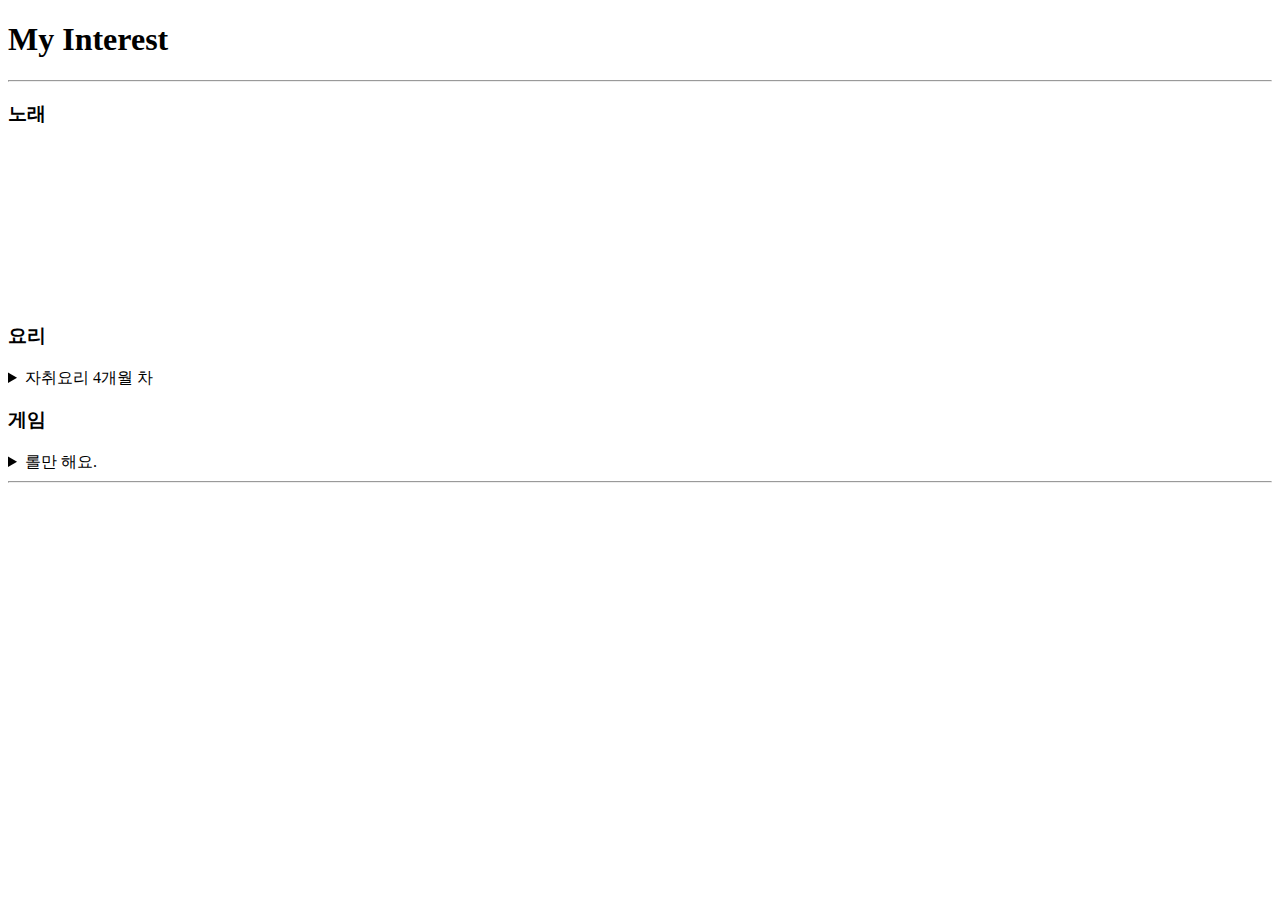
==== HTML_CSS/assignment/hobby.html @ 932f89a9 "html" ====
<!DOCTYPE html>
<html>
    <head>
        <meta charset="UTF-8">
        <title>My Interest</title>
        <link rel="stylesheet" href="index.css">
    </head>
    <body>
        <div class="main-box">
            <div class="title-box">
                <h1>My Interest</h1>
            </div>

            <hr/>
            <section class="hobby">
                <div class="hobby-container">
                    <div class="sing">
                        <h3>노래</h3>
                        <iframe width=280px height=155px src="https://www.youtube.com/embed/fngxGw8jJMk" title="YouTube video player" frameborder="0" allowfullscreen></iframe>
                    </div>
                    <div class="cook">
                        <h3>요리</h3>
                        <details>
                            <summary>
                                자취요리 4개월 차
                            </summary>
                            <p class="steak-text">나는 파스타가 제일 쉽다.</p>
                            <img class="steak" src="images/steak.jpg">
                        </details>
                    </div>
                    <div class="game">
                        <h3>게임</h3>
                        <details>
                            <summary>
                                롤만 해요.
                            </summary>
                            <img class="lol" src="images/lol.jpg">
                        </details>
                    </div>
                </div>
            </section>
            <hr/>
        </div>
    </body>
</html>
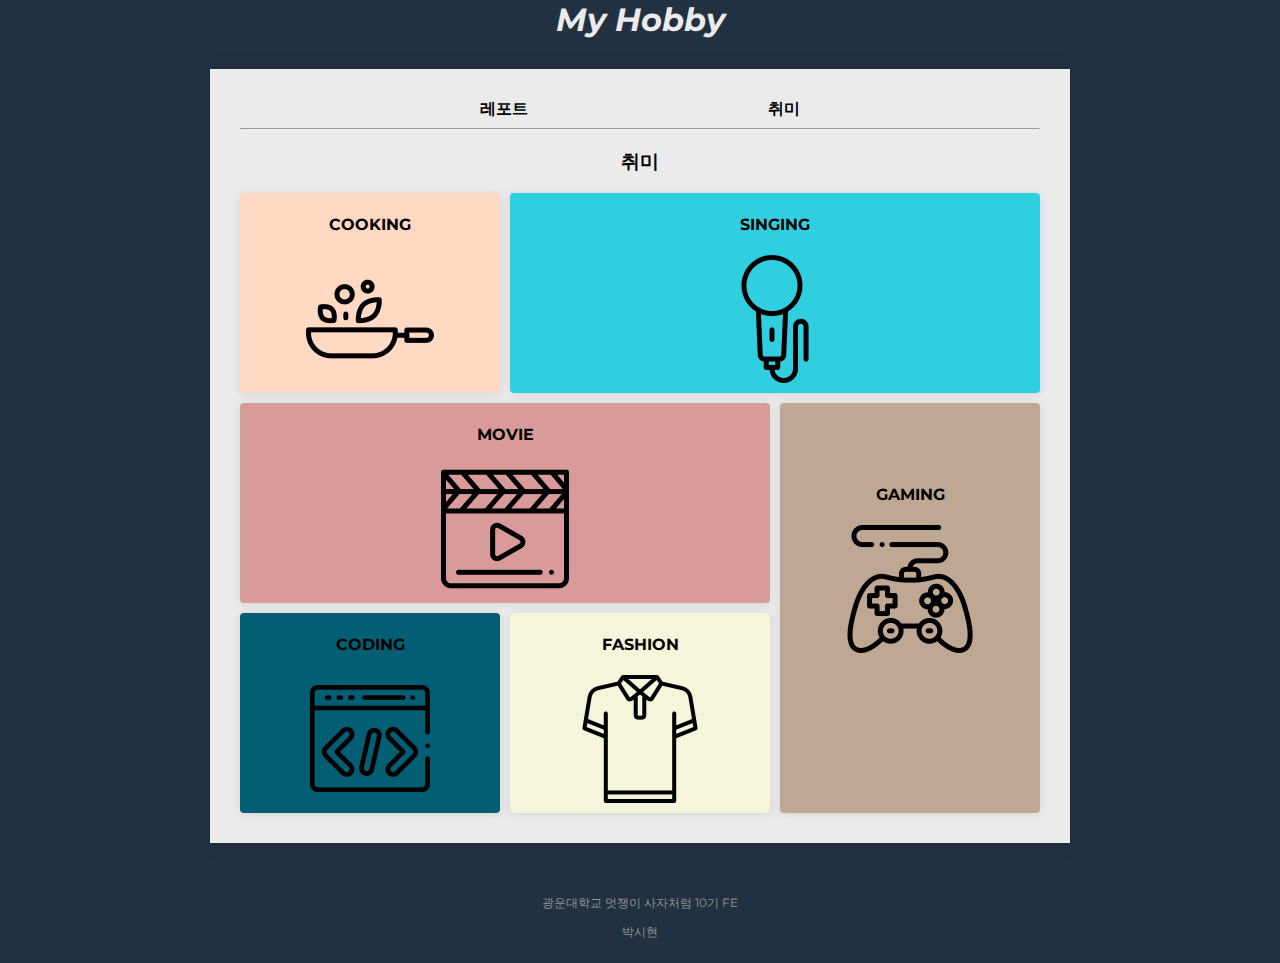
==== commit 84d94c97: "assignment #1" ====
--- a/HTML_CSS/assignment/hobby.html
+++ b/HTML_CSS/assignment/hobby.html
@@ -2,44 +2,53 @@
 <html>
     <head>
         <meta charset="UTF-8">
-        <title>My Interest</title>
+        <title>My Hobby</title>
         <link rel="stylesheet" href="index.css">
     </head>
     <body>
+        <div class="title-box">
+            <a href=index.html><h1>My Hobby</h1></a>
+        </div>
         <div class="main-box">
-            <div class="title-box">
-                <h1>My Interest</h1>
+            <div class="navcontainer">
+                <div class="media"><a href=index.html><b>레포트</b></a></div>
+                <div class="hobby"><a href=hobby.html><b>취미</b></a></div>
             </div>
-
             <hr/>
-            <section class="hobby">
+            <section>
+                <div class="report-title"><h3>취미</h3></div>
                 <div class="hobby-container">
-                    <div class="sing">
-                        <h3>노래</h3>
-                        <iframe width=280px height=155px src="https://www.youtube.com/embed/fngxGw8jJMk" title="YouTube video player" frameborder="0" allowfullscreen></iframe>
+                    <div class="singing">
+                        <h4>SINGING</h4>
+                        <img src="images/singing.png">
                     </div>
-                    <div class="cook">
-                        <h3>요리</h3>
-                        <details>
-                            <summary>
-                                자취요리 4개월 차
-                            </summary>
-                            <p class="steak-text">나는 파스타가 제일 쉽다.</p>
-                            <img class="steak" src="images/steak.jpg">
-                        </details>
+                    <div class="cooking">
+                        <h4>COOKING</h4>
+                        <img src="images/cooking.png">
                     </div>
                     <div class="game">
-                        <h3>게임</h3>
-                        <details>
-                            <summary>
-                                롤만 해요.
-                            </summary>
-                            <img class="lol" src="images/lol.jpg">
-                        </details>
+                        <h4>GAMING</h4>                        
+                        <img src="images/game.png">
+                    </div>
+                    <div class="coding">
+                        <h4>CODING</h4>
+                        <img src="images/coding.png">
+                    </div>
+                    <div class="fashion">
+                        <h4>FASHION</h4>
+                        <img src="images/fashion.png">
+                    </div>
+                    <div class="movie">
+                        <h4>MOVIE</h4>
+                        <img src="images/movie.png">
                     </div>
                 </div>
             </section>
-            <hr/>
         </div>
+        <footer>
+            <p class="dev">광운대학교 멋쟁이 사자처럼 10기 FE</p>
+            <p class="dev">박시현</p>
+        </footer>
     </body>
-</html>+</html>
+
--- a/HTML_CSS/assignment/index.css
+++ b/HTML_CSS/assignment/index.css
@@ -0,0 +1,134 @@
+@import url('https://fonts.googleapis.com/css?family=Montserrat:100,200,300,400,500,600,700,800&display=swap');
+
+* {
+    font-family: 'Montserrat';
+}
+
+body,h1,h2 {
+    margin:0px;
+    padding:0px;
+}
+
+
+body {
+    min-width: fit-content;
+    background-color: #223142;
+}
+
+a {
+    text-decoration: none; color: black; }
+a:visited { 
+    text-decoration: none; 
+}
+a:hover { 
+    text-decoration: none; 
+}
+a:focus { 
+    text-decoration: none; 
+}
+a:hover, a:active { 
+    text-decoration: none; 
+}
+
+.main-box {
+    width: 800px;
+    padding: 30px;
+    margin: 30px;
+    margin-right: auto;
+    margin-left: auto;
+    box-shadow: 0 1px 20px 0 rgba(0, 0, 0, 0.1);
+    background-color: #ebebeb;
+}
+
+h1 {
+    text-align: center;
+    font-weight: bold;
+    font-style: italic;
+    color: #ebebeb;
+}
+
+.navcontainer {
+    display: flex;
+    justify-content: space-evenly;
+    align-items: center;
+}
+
+.report-title {
+    text-align: center;
+}
+
+.report-subject {
+    text-align: center;
+}
+h3 {
+    font-weight: bold;
+}
+
+.hobby-container {
+    display: grid;
+    grid-template-rows: repeat(3, 200px);
+    grid-template-columns: repeat(3, 2fr);
+    grid-template-areas: 
+        "cooking singing singing"
+        "movie movie game"
+        "coding fashion game";
+    grid-gap: 10px;
+}
+
+
+.cooking {
+    background-color: #FFD9C4;
+    grid-area: cooking;
+    box-shadow: 0 1px 10px 0 rgba(0, 0, 0, 0.1);
+    border-radius: 0.25rem;
+    text-align: center;
+}
+
+.singing {
+    background-color: #2FCFE0;
+    grid-area: singing;
+    box-shadow: 0 1px 10px 0 rgba(0, 0, 0, 0.1);
+    border-radius: 0.25rem;
+    text-align: center;
+}
+.movie {
+    background-color: #D99A9A;
+    grid-area: movie;
+    box-shadow: 0 1px 10px 0 rgba(0, 0, 0, 0.1);
+    border-radius: 0.25rem;
+    text-align: center;
+}
+
+.game {
+    background-color: #BFA893;
+    grid-area: game;
+    box-shadow: 0 1px 10px 0 rgba(0, 0, 0, 0.1);
+    border-radius: 0.25rem;
+    text-align: center;
+    padding: 60px;
+}
+.coding {
+    background-color: #025E73;
+    grid-area: coding;
+    box-shadow: 0 1px 10px 0 rgba(0, 0, 0, 0.1);
+    border-radius: 0.25rem;
+    text-align: center;
+}
+
+.fashion {
+    background-color: #f5f5dc;
+    grid-area: fashion;
+    box-shadow: 0 1px 10px 0 rgba(0, 0, 0, 0.1);
+    border-radius: 0.25rem;
+    text-align: center;
+}
+
+
+
+footer {
+    text-align:center;
+    background-color: #223142;
+    padding: 10px;
+    font-size: 12px;
+    color: #919191;
+}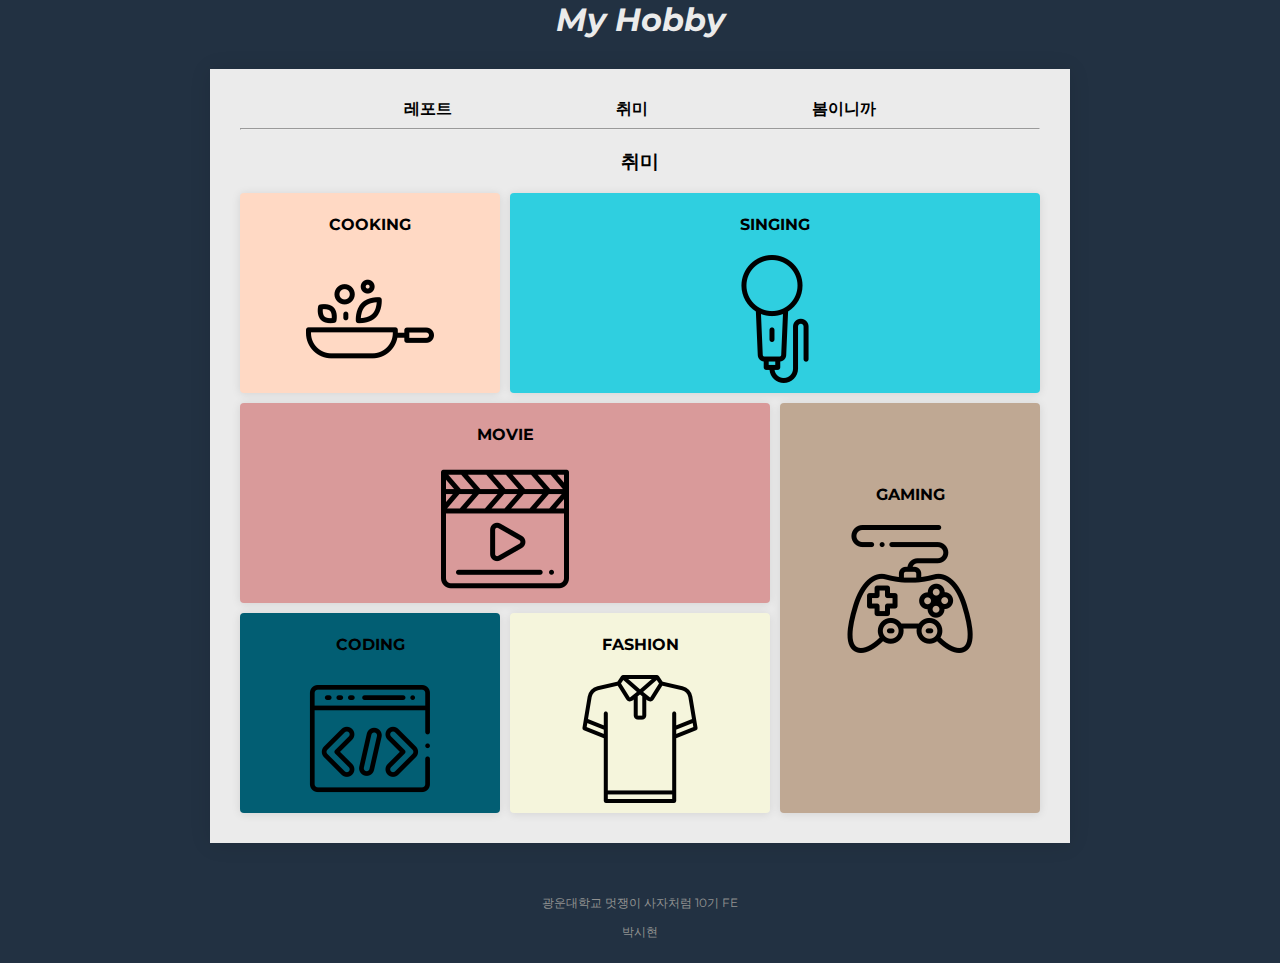
==== commit e5ff43fa: "assignment #1 노래 추가" ====
--- a/HTML_CSS/assignment/hobby.html
+++ b/HTML_CSS/assignment/hobby.html
@@ -13,6 +13,7 @@
             <div class="navcontainer">
                 <div class="media"><a href=index.html><b>레포트</b></a></div>
                 <div class="hobby"><a href=hobby.html><b>취미</b></a></div>
+                <div class="youtube"><a href=youtube.html><b>봄이니까</b></a></div>
             </div>
             <hr/>
             <section>
--- a/HTML_CSS/assignment/index.css
+++ b/HTML_CSS/assignment/index.css
@@ -123,7 +123,20 @@
     text-align: center;
 }
 
-
+.youtube-container {
+    position: relative;
+    width: 100%;
+    height: auto;
+    padding-top: 50%;
+    box-shadow: 0 1px 10px 0 rgba(0, 0, 0, 0.1);
+}
+.spring {
+    position: absolute;
+    top: 0;
+    left: 0;
+    width: 100%;
+    height: 100%;
+}
 
 footer {
     text-align:center;
